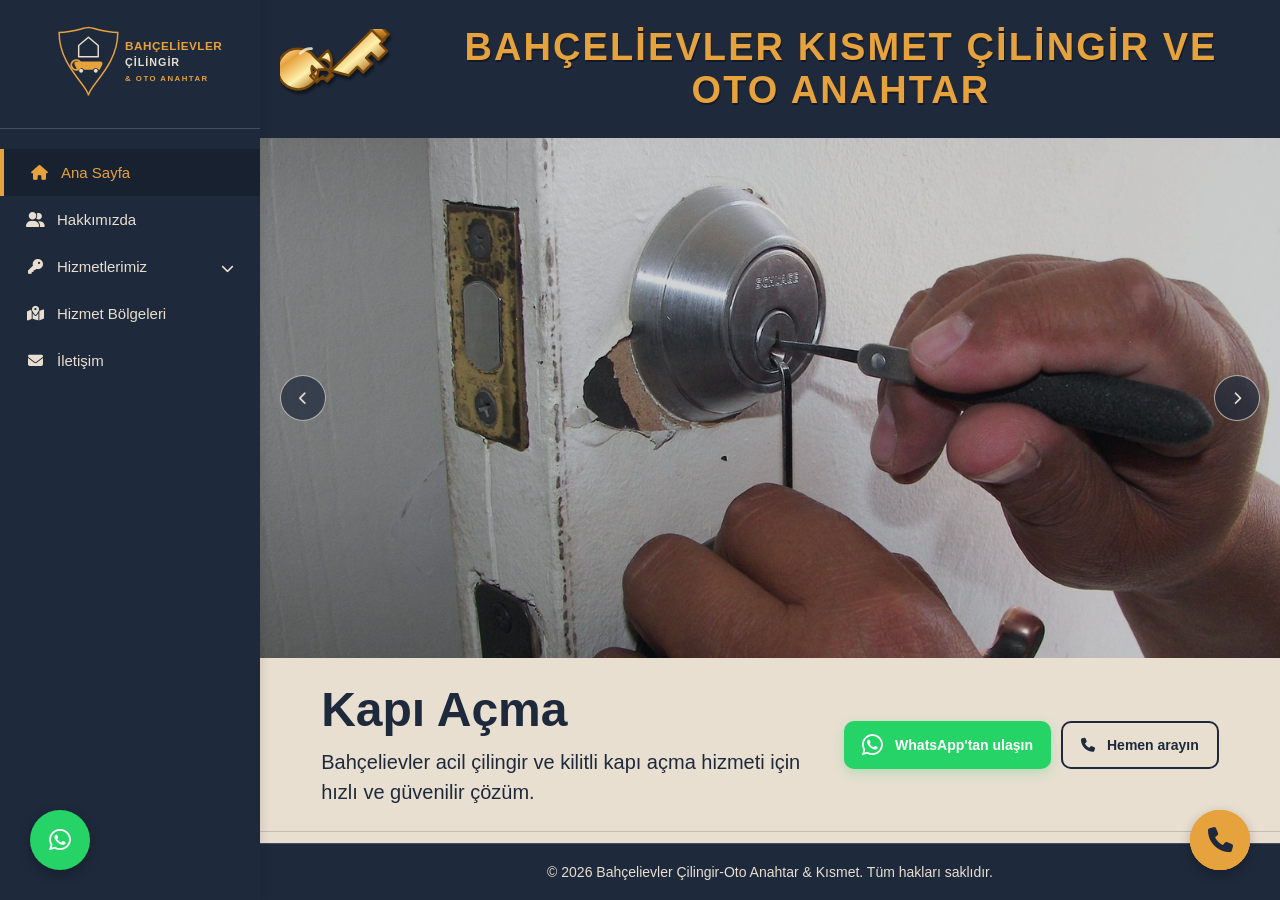
==== index.html @ 7a69a3c0 "Update locksmith website Co-authored-by: Copilot <223556219+Copilot@users.noreply.github.com>" ====
<!DOCTYPE html>
<html lang="tr">
<head>
    <meta charset="UTF-8">
    <meta name="viewport" content="width=device-width, initial-scale=1.0">
    <meta name="description" content="Bahçelievler Çilingir-Oto Anahtar & Kısmet. Acil anahtarcı hizmeti için WhatsApp üzerinden iletişime geçin.">
    <title>Bahçelievler Çilingir-Oto Anahtar &amp; Kısmet</title>
    <link rel="stylesheet" href="https://cdnjs.cloudflare.com/ajax/libs/font-awesome/6.4.0/css/all.min.css">
    <link rel="stylesheet" href="css/style.css">
</head>
<body>
    <header class="mobile-header">
        <button class="mobile-toggle-btn" id="menuToggle" aria-label="Menüyü aç" aria-expanded="false" aria-controls="siteMenu">
            <i class="fa-solid fa-bars" aria-hidden="true"></i>
            <span>Menü</span>
        </button>
        <a class="mobile-logo" href="index.html" aria-label="Bahçelievler Çilingir ana sayfa">
            <img src="img/logo.svg" alt="Bahçelievler Çilingir ve Oto Anahtar">
        </a>
    </header>

    <aside class="sidebar" id="siteMenu" aria-label="Ana menü">
        <div class="logo-container">
            <a href="index.html"><img src="img/logo.svg" alt="Bahçelievler Çilingir ve Oto Anahtar"></a>
        </div>
        <ul class="nav-menu">
            <li><a href="index.html" class="active" aria-label="Ana Sayfa"><i class="fa-solid fa-house" aria-hidden="true"></i><span>Ana Sayfa</span></a></li>
            <li><a href="hakkimizda.html" aria-label="Hakkımızda"><i class="fa-solid fa-user-group" aria-hidden="true"></i><span>Hakkımızda</span></a></li>
            <li class="nav-services"><a href="hizmetlerimiz.html" aria-label="Hizmetlerimiz"><i class="fa-solid fa-key" aria-hidden="true"></i><span>Hizmetlerimiz</span></a><button class="service-submenu-toggle" type="button" aria-expanded="false" aria-label="Hizmetlerimiz alt menüsünü aç"><i class="fa-solid fa-chevron-down" aria-hidden="true"></i></button>
                <ul class="service-submenu">
                    <li><a href="hizmet-detay.html?service=kapi-acma">Kapı açma</a></li>
                    <li><a href="hizmet-detay.html?service=kilit-degisim-onarim">Kilit değişim ve onarım</a></li>
                    <li><a href="hizmet-detay.html?service=anahtar-kopyalama">Anahtar kopyalama</a></li>
                    <li><a href="hizmet-detay.html?service=oto-anahtar">Oto anahtar</a></li>
                    <li><a href="hizmet-detay.html?service=kepenk-kumandasi">Kepenk kumandası</a></li>
                    <li><a href="hizmet-detay.html?service=garaj-kumandasi">Garaj kumandası</a></li>
                    <li><a href="hizmet-detay.html?service=celik-kasa">Çelik kasa</a></li>
                </ul>
            </li>
            <li><a href="hizmet-bolgeleri.html" aria-label="Hizmet Bölgeleri"><i class="fa-solid fa-map-location-dot" aria-hidden="true"></i><span>Hizmet Bölgeleri</span></a></li>
            <li><a href="iletisim.html" aria-label="İletişim"><i class="fa-solid fa-envelope" aria-hidden="true"></i><span>İletişim</span></a></li>
        </ul>
    </aside>

    <div class="main-content">
        <main class="content-body home-content">
            <section class="home-heading" aria-label="İşletme adı">
                <img class="home-heading-key" src="img/key-realistic.svg" alt="" aria-hidden="true">
                <h1>BAHÇELİEVLER KISMET ÇİLİNGİR VE OTO ANAHTAR</h1>
            </section>
            <section class="image-slider home-slider" aria-label="Hizmetlerimiz">
                <div class="image-slider-stage">
                    <a class="image-slide active" href="hizmet-detay.html?service=kapi-acma">
                        <img src="img/1.jpg" alt="Kapı açma hizmeti">
                    </a>
                    <a class="image-slide" href="hizmet-detay.html?service=kilit-degisim-onarim">
                        <img src="img/2.jpg" alt="Kilit değişim ve onarım hizmeti">
                    </a>
                    <a class="image-slide" href="hizmet-detay.html?service=anahtar-kopyalama">
                        <img src="img/3.jpg" alt="Anahtar kopyalama hizmeti">
                    </a>
                    <a class="image-slide" href="hizmet-detay.html?service=oto-anahtar">
                        <img src="img/4.jpg" alt="Oto anahtar hizmeti">
                    </a>
                    <a class="image-slide" href="hizmet-detay.html?service=kepenk-kumandasi">
                        <img src="img/5.jpg" alt="Kepenk kumandası hizmeti">
                    </a>
                    <a class="image-slide" href="hizmet-detay.html?service=garaj-kumandasi">
                        <img src="img/6.jpg" alt="Garaj kumandası hizmeti">
                    </a>
                    <a class="image-slide" href="hizmet-detay.html?service=celik-kasa">
                        <img src="img/7.webp" alt="Çelik kasa hizmeti">
                    </a>
                    <button class="slider-arrow slider-arrow-prev" type="button" aria-label="Önceki hizmet"><i class="fa-solid fa-chevron-left" aria-hidden="true"></i></button>
                    <button class="slider-arrow slider-arrow-next" type="button" aria-label="Sonraki hizmet"><i class="fa-solid fa-chevron-right" aria-hidden="true"></i></button>
                </div>
                <div class="image-slider-info">
                    <div class="image-slide-caption active">
                        <h1>Kapı Açma</h1>
                        <p>Bahçelievler acil çilingir ve kilitli kapı açma hizmeti için hızlı ve güvenilir çözüm.</p>
                    </div>
                    <div class="image-slide-caption">
                        <h1>Kilit Değişim ve Onarım</h1>
                        <p>Kapı güvenliğiniz için profesyonel kilit değişimi ve onarım hizmeti.</p>
                    </div>
                    <div class="image-slide-caption">
                        <h1>Anahtar Kopyalama</h1>
                        <p>Yedek anahtar çoğaltma ve hızlı anahtar yapımı için yanınızdayız.</p>
                    </div>
                    <div class="image-slide-caption">
                        <h1>Oto Anahtar</h1>
                        <p>Oto anahtar, immobilizer ve araç kumandası çözümlerinde uzman destek.</p>
                    </div>
                    <div class="image-slide-caption">
                        <h1>Kepenk Kumandası</h1>
                        <p>Kumanda kopyalama, programlama ve değişim hizmetleri.</p>
                    </div>
                    <div class="image-slide-caption">
                        <h1>Garaj Kumandası</h1>
                        <p>Garaj kapısı kumanda kopyalama ve eşleştirme çözümleri.</p>
                    </div>
                    <div class="image-slide-caption">
                        <h1>Çelik Kasa</h1>
                        <p>Çelik kasa açma, kilit değişimi ve güvenli kasa anahtarı hizmeti.</p>
                    </div>
                    <div class="home-slider-actions">
                        <a class="emergency-whatsapp" href="https://wa.me/905324356523?text=Acil%20anahtarc%C4%B1%20hizmeti%20i%C3%A7in%20yard%C4%B1m%20istiyorum." target="_blank" rel="noopener noreferrer">
                            <i class="fa-brands fa-whatsapp" aria-hidden="true"></i>
                            <span>WhatsApp'tan ulaşın</span>
                        </a>
                        <a class="emergency-call" href="tel:+905324356523">
                            <i class="fa-solid fa-phone" aria-hidden="true"></i>
                            <span>Hemen arayın</span>
                        </a>
                    </div>
                </div>
            </section>
        </main>
        <footer><p>&copy; 2026 Bahçelievler Çilingir-Oto Anahtar &amp; Kısmet. Tüm hakları saklıdır.</p></footer>
    </div>
    <a class="contact-fab" href="tel:+905324356523" aria-label="0532 435 65 23 numarasını ara">
        <i class="fa-solid fa-phone" aria-hidden="true"></i>
    </a>
    <a class="whatsapp-fab" href="https://wa.me/905324356523?text=Acil%20anahtarc%C4%B1%20hizmeti%20i%C3%A7in%20yard%C4%B1m%20istiyorum." target="_blank" rel="noopener noreferrer" aria-label="WhatsApp ile iletişime geç">
        <i class="fa-brands fa-whatsapp" aria-hidden="true"></i>
    </a>
    <script>
        const menuToggle = document.getElementById('menuToggle');
        const sidebar = document.getElementById('siteMenu');
        const mobileHeader = document.querySelector('.mobile-header');
        const servicesToggle = document.querySelector('.service-submenu-toggle');
        const servicesMenu = document.querySelector('.nav-services');

        servicesToggle.addEventListener('click', () => {
            const isOpen = servicesMenu.classList.toggle('open');
            servicesToggle.setAttribute('aria-expanded', String(isOpen));
            servicesToggle.setAttribute('aria-label', isOpen ? 'Hizmetlerimiz alt menüsünü kapat' : 'Hizmetlerimiz alt menüsünü aç');
        });

        menuToggle.addEventListener('click', () => {
            const isOpen = sidebar.classList.toggle('open');
            mobileHeader.classList.toggle('menu-open', isOpen);
            menuToggle.setAttribute('aria-expanded', String(isOpen));
            menuToggle.setAttribute('aria-label', isOpen ? 'Menüyü kapat' : 'Menüyü aç');
            menuToggle.querySelector('i').classList.toggle('fa-bars', !isOpen);
            menuToggle.querySelector('i').classList.toggle('fa-xmark', isOpen);
        });

        const imageSlides = document.querySelectorAll('.image-slide');
        const slideCaptions = document.querySelectorAll('.image-slide-caption');
        const sliderStage = document.querySelector('.image-slider-stage');
        const previousButton = document.querySelector('.slider-arrow-prev');
        const nextButton = document.querySelector('.slider-arrow-next');
        let currentSlide = 0;
        let suppressSlideClick = false;

        const showSlide = (nextSlide) => {
            imageSlides[currentSlide].classList.remove('active');
            slideCaptions[currentSlide].classList.remove('active');
            currentSlide = (nextSlide + imageSlides.length) % imageSlides.length;
            imageSlides[currentSlide].classList.add('active');
            slideCaptions[currentSlide].classList.add('active');
        };

        previousButton.addEventListener('click', () => showSlide(currentSlide - 1));
        nextButton.addEventListener('click', () => showSlide(currentSlide + 1));
        let touchStartX = 0;
        sliderStage.addEventListener('touchstart', (event) => {
            touchStartX = event.changedTouches[0].screenX;
        }, { passive: true });
        sliderStage.addEventListener('touchend', (event) => {
            const swipeDistance = event.changedTouches[0].screenX - touchStartX;
            if (Math.abs(swipeDistance) >= 50) {
                suppressSlideClick = true;
                showSlide(currentSlide + (swipeDistance < 0 ? 1 : -1));
                window.setTimeout(() => {
                    suppressSlideClick = false;
                }, 400);
            }
        }, { passive: true });
        imageSlides.forEach((slide) => {
            slide.addEventListener('click', (event) => {
                if (suppressSlideClick) {
                    event.preventDefault();
                }
            });
        });

        setInterval(() => showSlide(currentSlide + 1), 4000);
    </script>
</body>
</html>
---- css/style.css ----
:root {
    --color-menu: #1e293b;
    --color-taupe: #e8dfd1;
    --color-accent: #e6a23c;
}

/* --- GENEL AYARLAR --- */
* {
    box-sizing: border-box;
    margin: 0;
    padding: 0;
    font-family: 'Segoe UI', Tahoma, Geneva, Verdana, sans-serif;
}

body {
    display: flex;
    min-height: 100vh;
    background-color: var(--color-taupe);
    color: var(--color-menu);
}

/* --- MOBİL ÜST BAR & HAMBURGER MENÜ (Varsayılan olarak gizli) --- */
.mobile-header {
    display: none;
    position: fixed;
    top: 0;
    left: 0;
    width: 100%;
    height: 60px;
    background-color: var(--color-menu);
    color: var(--color-taupe);
    align-items: center;
    justify-content: space-between;
    padding: 0 20px;
    z-index: 1000;
    box-shadow: 0 2px 10px rgba(0,0,0,0.15);
}

.mobile-header .mobile-logo {
    font-size: 18px;
    font-weight: bold;
    color: var(--color-accent);
}

.mobile-toggle-btn {
    display: inline-flex;
    align-items: center;
    gap: 7px;
    background: none;
    border: none;
    color: var(--color-taupe);
    font-size: 24px;
    cursor: pointer;
    padding: 5px;
}

.mobile-toggle-btn span {
    font-size: 15px;
    font-weight: 700;
}

/* --- SOL MENÜ (SIDEBAR) --- */
.sidebar {
    width: 260px;
    background-color: var(--color-menu);
    color: var(--color-taupe);
    position: fixed;
    top: 0;
    left: 0;
    height: 100vh;
    display: flex;
    flex-direction: column;
    box-shadow: 2px 0 10px rgba(0,0,0,0.1);
    z-index: 900;
    transition: transform 0.3s ease, width 0.3s ease;
}

.logo-container {
    padding: 25px 20px;
    text-align: center;
    border-bottom: 1px solid rgba(232, 223, 209, 0.2);
}

.nav-menu {
    list-style: none;
    margin-top: 20px;
    flex-grow: 1;
}

.nav-menu li a {
    display: flex;
    align-items: center;
    padding: 15px 25px;
    color: var(--color-taupe);
    text-decoration: none;
    font-size: 15px;
    transition: all 0.3s ease;
}

.nav-menu li a i {
    margin-right: 12px;
    width: 20px;
    text-align: center;
}

.nav-menu li a:hover, 
.nav-menu li a.active {
    background-color: rgba(0, 0, 0, 0.2);
    color: var(--color-accent);
    border-left: 4px solid var(--color-accent);
}

.service-submenu {
    display: none;
    list-style: none;
    background-color: rgba(0, 0, 0, 0.14);
}

.nav-services.open .service-submenu {
    display: block;
}

.nav-services {
    position: relative;
}

.service-submenu-toggle {
    position: absolute;
    top: 0;
    right: 12px;
    width: 42px;
    height: 50px;
    border: 0;
    background: transparent;
    color: var(--color-taupe);
    cursor: pointer;
    font-size: 13px;
}

.service-submenu-toggle:hover,
.nav-services.open .service-submenu-toggle {
    color: var(--color-accent);
}

.service-submenu-toggle i {
    transition: transform 0.2s ease;
}

.nav-services.open .service-submenu-toggle i {
    transform: rotate(180deg);
}

.service-submenu a {
    padding: 9px 18px 9px 57px !important;
    font-size: 13px !important;
    border-left: 0 !important;
}

.service-submenu a:hover,
.service-submenu a.active {
    color: var(--color-accent);
    background-color: rgba(0, 0, 0, 0.16);
}

/* --- ANA İÇERİK ALANI --- */
.main-content {
    margin-left: 260px;
    flex-grow: 1;
    display: flex;
    flex-direction: column;
    min-height: 100vh;
    width: calc(100% - 260px);
    transition: margin-left 0.3s ease, width 0.3s ease;
}

.content-body {
    padding: 30px;
    flex-grow: 1;
}

/* --- SAYFA BAŞLIK / SLİDER ALANI --- */
.page-banner {
    width: 100%;
    min-height: 250px;
    background: var(--color-menu);
    border-radius: 12px;
    color: var(--color-taupe);
    display: flex;
    flex-direction: column;
    justify-content: center;
    align-items: center;
    text-align: center;
    padding: 30px 20px;
    box-shadow: 0 4px 15px rgba(0,0,0,0.08);
    margin-bottom: 30px;
}

.page-banner h1 {
    font-size: clamp(22px, 5vw, 34px);
    margin-bottom: 10px;
    color: var(--color-accent);
}

.page-banner p {
    font-size: clamp(14px, 3vw, 16px);
    max-width: 600px;
    opacity: 0.9;
}

.home-banner-logo {
    display: block;
    width: min(52%, 260px);
    max-height: 100px;
    object-fit: contain;
}

.home-content {
    padding: 0;
}

.home-heading {
    display: flex;
    align-items: center;
    justify-content: center;
    gap: 14px;
    padding: 18px 20px;
    background: var(--color-menu);
    color: var(--color-accent);
    text-align: center;
}

.home-heading h1 {
    font-size: clamp(21px, 3.2vw, 38px);
    letter-spacing: 0.055em;
    text-shadow: 1px 2px 0 rgba(0, 0, 0, 0.35);
}

.home-heading-key {
    display: inline-block;
    width: clamp(92px, 10vw, 150px);
    height: clamp(68px, 8vw, 105px);
    object-fit: contain;
    animation: key-float 1.8s ease-in-out infinite;
}

@keyframes key-float {
    0%, 100% {
        transform: rotate(-18deg) translateY(0);
    }
    50% {
        transform: rotate(18deg) translateY(-5px);
    }
}

.image-slider {
    position: relative;
    flex: 0 0 auto;
    width: 100%;
    height: clamp(300px, 42vw, 500px);
    overflow: hidden;
    border: 3px solid var(--color-accent);
    border-radius: 12px;
    box-shadow: 0 4px 12px rgba(30, 41, 59, 0.16);
}

.home-slider {
    width: 100%;
    height: auto;
    overflow: visible;
    border: 0;
    border-radius: 0;
    box-shadow: none;
}

.image-slider-stage {
    position: relative;
    width: 100%;
    height: clamp(300px, 42vw, 520px);
    overflow: hidden;
    background: var(--color-menu);
    touch-action: pan-y;
}

.image-slide {
    position: absolute;
    inset: 0;
    opacity: 0;
    transition: opacity 0.8s ease;
    z-index: 1;
}

.image-slide.active {
    opacity: 1;
    z-index: 2;
}

.image-slide::after {
    position: absolute;
    inset: 0;
    background: rgba(30, 41, 59, 0.2);
    content: "";
}

.image-slide img {
    display: block;
    width: 100%;
    height: 100%;
    object-fit: cover;
}

.image-slide-caption {
    display: none;
    width: min(680px, 100%);
    color: var(--color-menu);
}

.image-slide-caption.active {
    display: block;
}

.image-slide-caption h1 {
    margin-bottom: 10px;
    color: var(--color-menu);
    font-size: clamp(26px, 4vw, 48px);
}

.image-slide-caption p {
    color: var(--color-menu);
    font-size: clamp(15px, 2vw, 20px);
    line-height: 1.5;
}

.image-slider-info {
    display: flex;
    align-items: center;
    justify-content: space-between;
    gap: 30px;
    padding: 24px 6%;
    background: var(--color-taupe);
    border-bottom: 1px solid rgba(30, 41, 59, 0.18);
}

.home-slider-actions {
    display: flex;
    flex-wrap: wrap;
    gap: 10px;
    justify-content: flex-end;
    flex: 0 0 auto;
}

.home-slider-actions .emergency-whatsapp,
.home-slider-actions .emergency-call {
    min-width: 0;
    padding: 12px 18px;
    font-size: 14px;
}

.slider-arrow {
    position: absolute;
    top: 50%;
    z-index: 4;
    display: grid;
    width: 46px;
    height: 46px;
    place-items: center;
    border: 1px solid rgba(232, 223, 209, 0.7);
    border-radius: 50%;
    background: rgba(30, 41, 59, 0.72);
    color: var(--color-taupe);
    cursor: pointer;
    transform: translateY(-50%);
    transition: background-color 0.2s ease, color 0.2s ease;
}

.slider-arrow:hover,
.slider-arrow:focus-visible {
    background: var(--color-accent);
    color: var(--color-menu);
}

.slider-arrow-prev {
    left: 20px;
}

.slider-arrow-next {
    right: 20px;
}

.image-slider-content {
    position: relative;
    z-index: 3;
    display: flex;
    height: 100%;
    align-items: center;
    justify-content: center;
    padding: 20px;
    pointer-events: none;
}

.image-slider-content span {
    margin-bottom: 0;
    color: var(--color-taupe);
    font-size: 13px;
    font-weight: 600;
    text-align: center;
}

/* --- ORTAK İÇERİK KARTLARI --- */
.content-box {
    background-color: var(--color-taupe);
    padding: 30px;
    border-radius: 10px;
    box-shadow: 0 2px 8px rgba(0,0,0,0.05);
    border: 1px solid rgba(30, 41, 59, 0.24);
}

.content-box h2 {
    color: var(--color-menu);
    margin-bottom: 15px;
    font-size: clamp(18px, 4vw, 24px);
}

.area-subtitle {
    margin-top: 30px;
    padding-top: 24px;
    border-top: 1px solid rgba(30, 41, 59, 0.24);
}

.content-box p {
    color: var(--color-menu);
    line-height: 1.6;
    font-size: 15px;
}

.service-card {
    background-color: var(--color-taupe);
    border: 1px solid rgba(30, 41, 59, 0.24);
    border-radius: 10px;
    padding: 22px;
}

.service-card-link {
    display: block;
    color: inherit;
    text-decoration: none;
    transition: transform 0.2s ease, box-shadow 0.2s ease;
}

.service-card-link:hover,
.service-card-link:focus-visible {
    transform: translateY(-3px);
    box-shadow: 0 5px 14px rgba(30, 41, 59, 0.14);
}

.service-card-image {
    width: calc(100% + 44px);
    height: 150px;
    margin: -22px -22px 18px;
    overflow: hidden;
    background: rgba(30, 41, 59, 0.08);
}

.service-card-image img {
    display: block;
    width: 100%;
    height: 100%;
    object-fit: cover;
}

.service-detail-image {
    width: 100%;
    height: 240px;
    margin-bottom: 24px;
    overflow: hidden;
    border-radius: 10px;
    background: rgba(30, 41, 59, 0.08);
}

.service-detail-image img {
    display: block;
    width: 100%;
    height: 100%;
    object-fit: cover;
}

.service-card > i {
    color: var(--color-accent);
    font-size: 24px;
    margin-bottom: 14px;
}

.service-card h3 {
    color: var(--color-menu);
    font-size: 17px;
    margin-bottom: 8px;
}

.service-card p,
.content-box p.service-note {
    font-size: 14px;
}

.service-note {
    margin-top: 20px;
    padding-top: 16px;
    border-top: 1px solid rgba(30, 41, 59, 0.24);
}

.contact-link {
    display: inline-flex;
    align-items: center;
    gap: 10px;
    margin-top: 20px;
    padding: 12px 16px;
    border-radius: 8px;
    background-color: var(--color-accent);
    color: var(--color-menu);
    font-weight: 600;
    text-decoration: none;
    transition: background-color 0.2s ease;
}

.contact-link:hover {
    filter: brightness(0.94);
}

.emergency-whatsapp {
    display: inline-flex;
    align-items: center;
    justify-content: center;
    gap: 12px;
    min-width: 260px;
    padding: 16px 24px;
    border-radius: 10px;
    background-color: #25d366;
    color: #fff;
    font-size: 17px;
    font-weight: 700;
    text-decoration: none;
    box-shadow: 0 4px 12px rgba(37, 211, 102, 0.25);
    transition: transform 0.2s ease, filter 0.2s ease;
}

.emergency-actions {
    display: flex;
    width: min(100%, 360px);
    flex-direction: column;
    align-items: stretch;
    gap: 10px;
}

.emergency-call {
    display: inline-flex;
    align-items: center;
    justify-content: center;
    gap: 12px;
    min-width: 260px;
    padding: 14px 24px;
    border: 2px solid var(--color-menu);
    border-radius: 10px;
    background-color: var(--color-taupe);
    color: var(--color-menu);
    font-size: 17px;
    font-weight: 700;
    text-decoration: none;
    transition: transform 0.2s ease, filter 0.2s ease;
}

.emergency-call:hover,
.emergency-call:focus-visible {
    transform: translateY(-2px);
    filter: brightness(0.94);
}

.emergency-panel {
    display: flex;
    flex-direction: column;
    align-items: center;
    justify-content: center;
    gap: 24px;
}

.business-photo-link {
    display: block;
    flex: 0 0 220px;
    width: 220px;
    height: 220px;
    overflow: hidden;
    border: 3px solid var(--color-accent);
    border-radius: 12px;
    box-shadow: 0 4px 12px rgba(30, 41, 59, 0.16);
}

.business-photo-link img {
    display: block;
    width: 100%;
    height: 100%;
    object-fit: cover;
    transition: transform 0.25s ease;
}

.business-photo-link:hover img,
.business-photo-link:focus-visible img {
    transform: scale(1.05);
}

.emergency-whatsapp i {
    font-size: 24px;
}

.emergency-whatsapp:hover,
.emergency-whatsapp:focus-visible {
    transform: translateY(-2px);
    filter: brightness(0.94);
}

.business-details-heading {
    margin-top: 28px;
}

.business-details {
    display: grid;
    grid-template-columns: repeat(2, minmax(0, 1fr));
    gap: 14px 22px;
    margin-top: 18px;
}

.business-details p {
    display: flex;
    align-items: flex-start;
    gap: 10px;
    color: var(--color-menu);
}

.business-details i {
    flex: 0 0 18px;
    margin-top: 3px;
    color: var(--color-accent);
    text-align: center;
}

.business-details a {
    color: var(--color-menu);
    font-weight: 600;
    text-decoration: none;
}

.business-details a:hover {
    text-decoration: underline;
}

.district-grid {
    display: grid;
    grid-template-columns: repeat(4, minmax(0, 1fr));
    gap: 12px;
    margin-top: 22px;
}

.district-grid details {
    border: 1px solid rgba(30, 41, 59, 0.18);
    border-radius: 8px;
    background-color: #f2eadf;
    color: var(--color-menu);
    overflow: hidden;
}

.district-grid summary {
    display: flex;
    min-height: 48px;
    align-items: center;
    justify-content: space-between;
    padding: 12px 14px;
    cursor: pointer;
    font-size: 14px;
    font-weight: 600;
    list-style: none;
}

.district-grid summary::-webkit-details-marker {
    display: none;
}

.district-grid summary::after {
    color: var(--color-accent);
    content: "+";
    font-size: 20px;
    font-weight: 400;
}

.district-grid details[open] summary {
    border-color: var(--color-accent);
    color: var(--color-accent);
}

.district-grid details[open] summary::after {
    content: "−";
}

.district-grid details p {
    margin: 0;
    padding: 0 14px 14px;
    font-size: 13px;
}

.district-grid .district-call {
    position: relative;
    z-index: 1;
    display: inline-block;
    margin: 0 14px 14px;
    padding: 8px 12px;
    border-radius: 6px;
    background-color: var(--color-accent);
    color: var(--color-menu);
    cursor: pointer;
    font-weight: 700;
    pointer-events: auto;
    text-decoration: none;
}

.district-grid .district-call:hover,
.district-grid .district-call:focus-visible {
    filter: brightness(0.94);
}

.maps-photo-link {
    margin-top: 28px;
    padding-top: 22px;
    border-top: 1px solid rgba(30, 41, 59, 0.24);
}

.maps-photo-link h2 {
    margin-bottom: 10px;
}

.contact-map {
    overflow: hidden;
    margin-top: 24px;
    border: 1px solid rgba(30, 41, 59, 0.24);
    border-radius: 10px;
    box-shadow: 0 2px 8px rgba(0,0,0,0.08);
}

.contact-map iframe {
    display: block;
    width: 100%;
    min-height: 360px;
    border: 0;
}

.contact-fab {
    position: fixed;
    right: 30px;
    bottom: 30px;
    z-index: 1000;
    display: flex;
    width: 60px;
    height: 60px;
    align-items: center;
    justify-content: center;
    border-radius: 50%;
    background-color: var(--color-accent);
    color: var(--color-menu);
    font-size: 25px;
    box-shadow: 0 4px 12px rgba(0, 0, 0, 0.25);
    text-decoration: none;
    transition: transform 0.2s ease, background-color 0.2s ease;
}

.contact-fab:hover {
    transform: scale(1.08);
    filter: brightness(0.94);
}

.contact-fab i {
    position: relative;
    z-index: 1;
    animation: phone-ring 1.2s ease-in-out infinite;
}

.contact-fab::before,
.contact-fab::after {
    position: absolute;
    inset: 0;
    border: 2px solid var(--color-accent);
    border-radius: 50%;
    content: "";
    pointer-events: none;
    animation: call-wave 2.4s ease-out infinite;
}

.contact-fab::after {
    animation-delay: 1.2s;
}

@keyframes phone-ring {
    0%,
    35%,
    100% {
        transform: rotate(0deg);
    }

    10%,
    25% {
        transform: rotate(-14deg);
    }

    17% {
        transform: rotate(14deg);
    }
}

@keyframes call-wave {
    0% {
        opacity: 0.75;
        transform: scale(1);
    }

    100% {
        opacity: 0;
        transform: scale(1.8);
    }
}

.whatsapp-fab {
    position: fixed;
    left: 30px;
    bottom: 30px;
    z-index: 1000;
    display: flex;
    width: 60px;
    height: 60px;
    align-items: center;
    justify-content: center;
    border-radius: 50%;
    background-color: #25d366;
    color: #fff;
    font-size: 25px;
    box-shadow: 0 4px 12px rgba(0, 0, 0, 0.25);
    text-decoration: none;
    transition: transform 0.2s ease, filter 0.2s ease;
}

.whatsapp-fab:hover,
.whatsapp-fab:focus-visible {
    transform: scale(1.08);
    filter: brightness(0.94);
}

/* GRİD SİSTEMİ (Çoklu kart görünümleri için) */
.responsive-grid {
    display: grid;
    grid-template-columns: repeat(auto-fit, minmax(280px, 1fr));
    gap: 20px;
    margin-top: 20px;
}

/* --- WHATSAPP BUTONU --- */
.whatsapp-btn {
    position: fixed;
    bottom: 30px;
    right: 30px;
    background-color: var(--color-accent);
    color: var(--color-menu);
    width: 60px;
    height: 60px;
    border-radius: 50%;
    display: flex;
    justify-content: center;
    align-items: center;
    font-size: 30px;
    box-shadow: 0 4px 12px rgba(0,0,0,0.25);
    text-decoration: none;
    z-index: 1000;
    transition: transform 0.3s ease;
}

.whatsapp-btn:hover {
    transform: scale(1.1);
}

/* --- FOOTER --- */
footer {
    background-color: var(--color-menu);
    color: var(--color-taupe);
    text-align: center;
    padding: 20px;
    font-size: 14px;
    border-top: 1px solid rgba(232, 223, 209, 0.2);
}


/* ==========================================================================
   RESPONSIVE (DUYARLI) KIRILMA NOKTALARI (BREAKPOINTS)
   ========================================================================== */

/* 1. TABLET EKRANLAR (1024px ve altı) */
@media screen and (max-width: 1024px) {
    .sidebar {
        width: 220px;
    }
    .main-content {
        margin-left: 220px;
        width: calc(100% - 220px);
    }
    .content-body {
        padding: 20px;
    }
}

/* 2. KÜÇÜK TABLET & MOBİL EKRANLAR (768px ve altı) */
@media screen and (max-width: 768px) {
    .mobile-header {
        display: flex;
        position: fixed;
        top: 0;
        left: 0;
        width: 64px;
        height: 80px;
        flex-direction: column;
        justify-content: flex-start;
        gap: 8px;
        padding: 10px 5px;
        transition: width 0.3s ease;
    }

    .sidebar {
        top: 80px;
        left: 0;
        height: calc(100vh - 80px);
        width: 64px;
        overflow-x: hidden;
        transition: width 0.3s ease;
    }

    .sidebar.open {
        width: 260px;
    }

    .logo-container {
        display: none;
    }

    .mobile-header.menu-open {
        width: 260px;
    }

    .mobile-header.menu-open .mobile-logo {
        display: none;
    }

    .mobile-header.menu-open .mobile-toggle-btn {
        width: 64px;
        flex: 0 0 64px;
    }

    .mobile-toggle-btn {
        display: flex;
        flex-direction: column;
        align-items: center;
        justify-content: center;
        gap: 1px;
        width: 100%;
        min-height: 42px;
        padding: 0;
    }

    .mobile-toggle-btn span {
        display: block;
        font-size: 13px;
        line-height: 1;
    }

    .mobile-logo {
        display: flex;
        justify-content: center;
        align-items: center;
        width: 100%;
        min-height: 42px;
    }

    .mobile-logo img {
        width: 54px;
        max-height: 34px;
        object-fit: contain;
        transition: width 0.3s ease, max-height 0.3s ease;
    }

    .mobile-header.menu-open .mobile-logo img {
        width: 165px;
        max-height: 58px;
    }

    .nav-menu {
        margin-top: 110px;
        width: 100%;
    }

    .sidebar.open .logo-container {
        position: absolute;
        top: 10px;
        left: 0;
        display: block;
        width: 100%;
        padding: 12px 10px;
        border-bottom: 1px solid rgba(232, 223, 209, 0.2);
    }

    .sidebar.open .logo-container img {
        width: 100%;
        max-width: 240px;
        max-height: 72px;
    }

    .sidebar.open .nav-menu {
        margin-top: 110px;
    }

    .nav-menu li a {
        justify-content: flex-start;
        min-height: 52px;
        padding: 15px 22px;
        white-space: nowrap;
    }

    .nav-menu li a i {
        flex: 0 0 20px;
        margin-right: 0;
    }

    .nav-menu li a span {
        display: none;
    }

    .sidebar.open .nav-menu li a span {
        display: inline;
        margin-left: 12px;
    }

    .service-submenu a {
        padding-left: 54px !important;
    }

    .sidebar:not(.open) .service-submenu {
        display: none;
    }

    .sidebar:not(.open) .service-submenu-toggle {
        display: none;
    }

    .main-content {
        margin-left: 64px;
        margin-top: 0;
        width: calc(100% - 64px);
    }

    .contact-fab {
        width: 50px;
        height: 50px;
        right: 16px;
        bottom: 16px;
        font-size: 22px;
    }

    .whatsapp-fab {
        width: 50px;
        height: 50px;
        left: 80px;
        bottom: 16px;
        font-size: 22px;
    }

    .sidebar.open ~ .whatsapp-fab {
        left: 276px;
    }

    .content-body {
        padding: 0 15px 15px;
    }

    .home-content {
        padding: 0;
    }

    .home-heading {
        gap: 9px;
        padding: 14px 12px;
    }

    .home-heading h1 {
        font-size: clamp(14px, 4.2vw, 22px);
        letter-spacing: 0.035em;
    }

    .home-heading-key {
        width: 88px;
        height: 66px;
    }

    .home-slider {
        height: auto;
    }

    .image-slider-stage {
        height: clamp(280px, 62vw, 460px);
    }

    .image-slide-caption {
        width: 100%;
    }

    .image-slider-info {
        align-items: flex-start;
        flex-direction: column;
        gap: 18px;
        padding: 20px 5%;
    }

    .home-slider-actions {
        width: 100%;
        justify-content: flex-start;
    }

    .page-banner {
        margin-bottom: 12px;
    }

    .home-banner {
        min-height: 110px;
        padding: 18px 15px;
    }

    .home-banner-logo {
        width: min(82%, 280px);
        max-height: 105px;
    }

    .nav-menu li a:hover,
    .nav-menu li a.active {
        border-left-width: 3px;
    }

    .responsive-grid {
        grid-template-columns: 1fr;
        gap: 14px;
    }

    .business-details {
        grid-template-columns: 1fr;
        gap: 12px;
    }

    .district-grid {
        grid-template-columns: repeat(2, minmax(0, 1fr));
    }
}

/* 3. KÜÇÜK MOBİL EKRANLAR (480px ve altı) */
@media screen and (max-width: 480px) {
    .page-banner {
        min-height: 180px;
        padding: 20px 15px;
    }

    .content-box {
        padding: 14px 15px 20px;
    }

    .home-banner {
        min-height: 90px;
        padding: 14px 12px;
    }

    .home-banner-logo {
        width: 90%;
        max-height: 80px;
    }

    .emergency-panel {
        flex-direction: column;
    }

    .district-grid {
        grid-template-columns: 1fr;
    }
}
/* --- LOGO GÖRSEL AYARLARI --- */
.logo-container a {
    display: flex;
    justify-content: center;
    align-items: center;
    width: 100%;
}

.logo-container img {
    width: 100%;
    max-width: 220px;
    max-height: 80px;
    object-fit: contain;
    transition: transform 0.2s ease;
}

.logo-container img:hover {
    transform: scale(1.03);
}
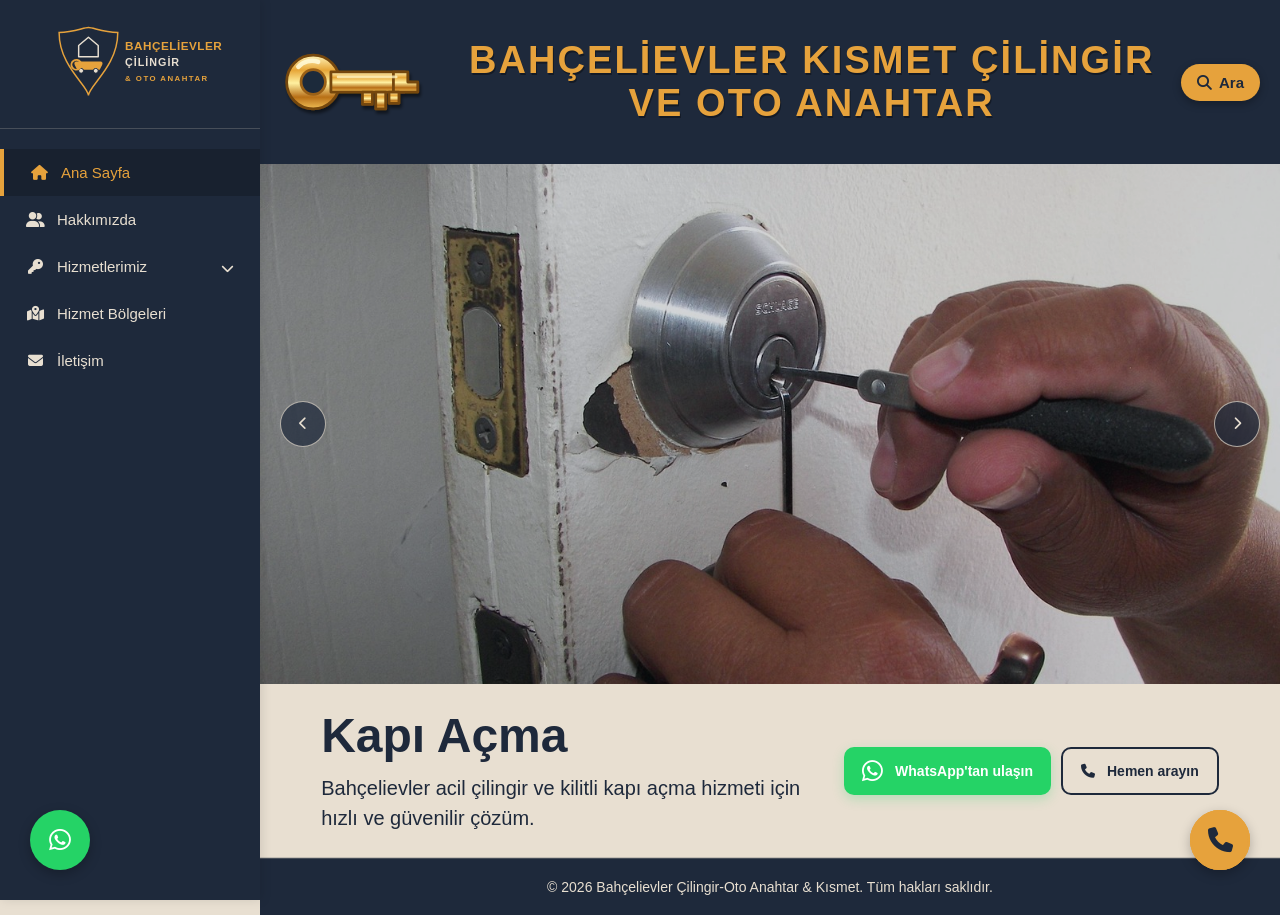
==== commit 0997a935: "Add site search Co-authored-by: Copilot <223556219+Copilot@users.noreply.github.com>" ====
--- a/index.html
+++ b/index.html
@@ -46,7 +46,18 @@
         <main class="content-body home-content">
             <section class="home-heading" aria-label="İşletme adı">
                 <img class="home-heading-key" src="img/key-realistic.svg" alt="" aria-hidden="true">
-                <h1>BAHÇELİEVLER KISMET ÇİLİNGİR VE OTO ANAHTAR</h1>
+                <div class="home-heading-content">
+                    <h1>BAHÇELİEVLER KISMET ÇİLİNGİR VE OTO ANAHTAR</h1>
+                    <button class="home-heading-call" type="button" id="siteSearchToggle" aria-expanded="false" aria-controls="siteSearch">
+                        <i class="fa-solid fa-magnifying-glass" aria-hidden="true"></i>
+                        <span>Ara</span>
+                    </button>
+                    <form class="site-search-form" id="siteSearch" action="arama.html" method="get" hidden>
+                        <label class="sr-only" for="siteSearchInput">Sitede ara</label>
+                        <input id="siteSearchInput" name="q" type="search" placeholder="Hizmet veya mahalle ara" autocomplete="off">
+                        <button type="submit" aria-label="Arama yap"><i class="fa-solid fa-arrow-right" aria-hidden="true"></i></button>
+                    </form>
+                </div>
             </section>
             <section class="image-slider home-slider" aria-label="Hizmetlerimiz">
                 <div class="image-slider-stage">
@@ -128,6 +139,8 @@
         const menuToggle = document.getElementById('menuToggle');
         const sidebar = document.getElementById('siteMenu');
         const mobileHeader = document.querySelector('.mobile-header');
+        const siteSearchToggle = document.getElementById('siteSearchToggle');
+        const siteSearch = document.getElementById('siteSearch');
         const servicesToggle = document.querySelector('.service-submenu-toggle');
         const servicesMenu = document.querySelector('.nav-services');
 
@@ -144,6 +157,15 @@
             menuToggle.setAttribute('aria-label', isOpen ? 'Menüyü kapat' : 'Menüyü aç');
             menuToggle.querySelector('i').classList.toggle('fa-bars', !isOpen);
             menuToggle.querySelector('i').classList.toggle('fa-xmark', isOpen);
+        });
+
+        siteSearchToggle.addEventListener('click', () => {
+            const isOpen = siteSearchToggle.getAttribute('aria-expanded') === 'true';
+            siteSearchToggle.setAttribute('aria-expanded', String(!isOpen));
+            siteSearch.hidden = isOpen;
+            if (!isOpen) {
+                siteSearch.querySelector('input').focus();
+            }
         });
 
         const imageSlides = document.querySelectorAll('.image-slide');
--- a/css/style.css
+++ b/css/style.css
@@ -229,16 +229,141 @@
     text-align: center;
 }
 
+.home-heading-content {
+    display: flex;
+    align-items: center;
+    gap: 18px;
+}
+
 .home-heading h1 {
     font-size: clamp(21px, 3.2vw, 38px);
     letter-spacing: 0.055em;
     text-shadow: 1px 2px 0 rgba(0, 0, 0, 0.35);
 }
 
+.home-heading-call {
+    display: inline-flex;
+    align-items: center;
+    gap: 7px;
+    flex: 0 0 auto;
+    padding: 10px 16px;
+    border-radius: 999px;
+    background: var(--color-accent);
+    color: var(--color-menu);
+    font-size: 15px;
+    font-weight: 700;
+    border: 0;
+    cursor: pointer;
+    text-decoration: none;
+    box-shadow: 0 3px 8px rgba(0, 0, 0, 0.3);
+    transition: transform 0.2s ease, filter 0.2s ease;
+}
+
+.site-search-form {
+    display: inline-flex;
+    align-items: center;
+    gap: 5px;
+}
+
+.site-search-form[hidden] {
+    display: none;
+}
+
+.site-search-form input {
+    width: min(230px, 30vw);
+    padding: 10px 12px;
+    border: 0;
+    border-radius: 999px;
+    color: var(--color-menu);
+    outline: none;
+}
+
+.site-search-form button {
+    display: grid;
+    width: 36px;
+    height: 36px;
+    place-items: center;
+    border: 0;
+    border-radius: 50%;
+    background: var(--color-accent);
+    color: var(--color-menu);
+    cursor: pointer;
+}
+
+.sr-only {
+    position: absolute;
+    width: 1px;
+    height: 1px;
+    overflow: hidden;
+    clip: rect(0, 0, 0, 0);
+    white-space: nowrap;
+}
+
+.search-page {
+    width: min(900px, 100%);
+    margin: 0 auto;
+    padding: 30px 20px;
+}
+
+.search-page-back {
+    display: inline-block;
+    margin-bottom: 20px;
+    color: var(--color-menu);
+    text-decoration: none;
+}
+
+.site-search-page-form label {
+    display: block;
+    margin-bottom: 8px;
+    font-weight: 600;
+}
+
+.site-search-page-form > div {
+    display: flex;
+    gap: 8px;
+}
+
+.site-search-page-form input {
+    flex: 1;
+    padding: 12px;
+    border: 1px solid rgba(30, 41, 59, 0.35);
+    border-radius: 6px;
+}
+
+.site-search-page-form button {
+    padding: 0 20px;
+    border: 0;
+    border-radius: 6px;
+    background: var(--color-accent);
+    color: var(--color-menu);
+    font-weight: 700;
+    cursor: pointer;
+}
+
+.search-results article {
+    padding: 16px 0;
+    border-top: 1px solid rgba(30, 41, 59, 0.2);
+}
+
+.search-results h2 {
+    margin-bottom: 6px;
+    font-size: 19px;
+}
+
+.search-results h2 a {
+    color: var(--color-menu);
+}
+
+.home-heading-call:hover,
+.home-heading-call:focus-visible {
+    transform: translateY(-2px);
+    filter: brightness(1.08);
+}
+
 .home-heading-key {
     display: inline-block;
-    width: clamp(92px, 10vw, 150px);
-    height: clamp(68px, 8vw, 105px);
+    width: clamp(120px, 13vw, 190px);
+    height: clamp(88px, 10vw, 132px);
     object-fit: contain;
     animation: key-float 1.8s ease-in-out infinite;
 }
@@ -1087,14 +1212,24 @@
         padding: 14px 12px;
     }
 
+    .home-heading-content {
+        flex-direction: column;
+        gap: 8px;
+    }
+
     .home-heading h1 {
         font-size: clamp(14px, 4.2vw, 22px);
         letter-spacing: 0.035em;
     }
 
+    .home-heading-call {
+        padding: 8px 14px;
+        font-size: 14px;
+    }
+
     .home-heading-key {
-        width: 88px;
-        height: 66px;
+        width: 104px;
+        height: 78px;
     }
 
     .home-slider {
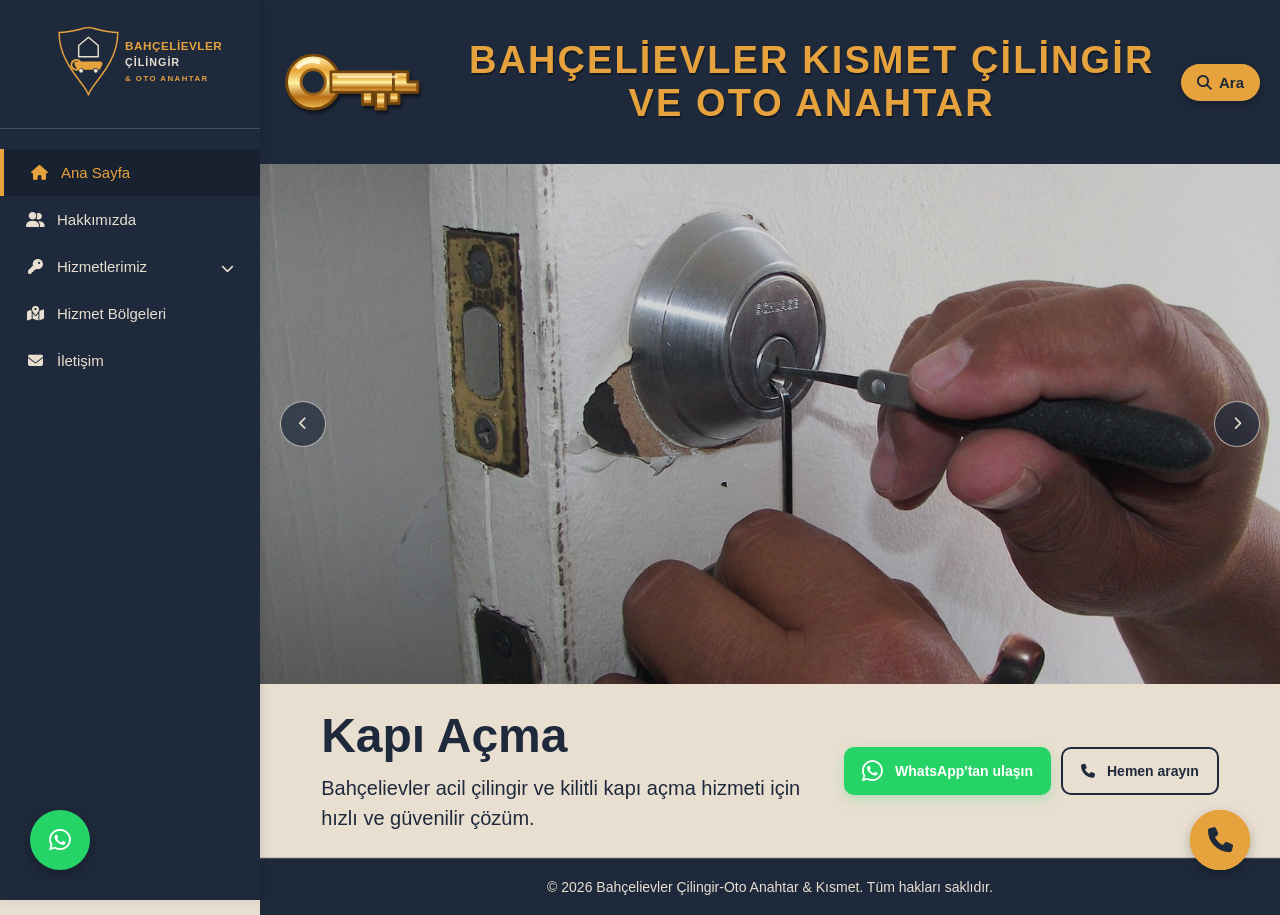
==== commit eb3dbd64: "Refresh stylesheet cache for site search Co-authored-by: Copilot <223556219+Copilot@users.noreply.gi" ====
--- a/index.html
+++ b/index.html
@@ -1,4 +1,4 @@
-<!DOCTYPE html>
+﻿<!DOCTYPE html>
 <html lang="tr">
 <head>
     <meta charset="UTF-8">
@@ -6,7 +6,7 @@
     <meta name="description" content="Bahçelievler Çilingir-Oto Anahtar & Kısmet. Acil anahtarcı hizmeti için WhatsApp üzerinden iletişime geçin.">
     <title>Bahçelievler Çilingir-Oto Anahtar &amp; Kısmet</title>
     <link rel="stylesheet" href="https://cdnjs.cloudflare.com/ajax/libs/font-awesome/6.4.0/css/all.min.css">
-    <link rel="stylesheet" href="css/style.css">
+    <link rel="stylesheet" href="css/style.css?v=20261104">
 </head>
 <body>
     <header class="mobile-header">
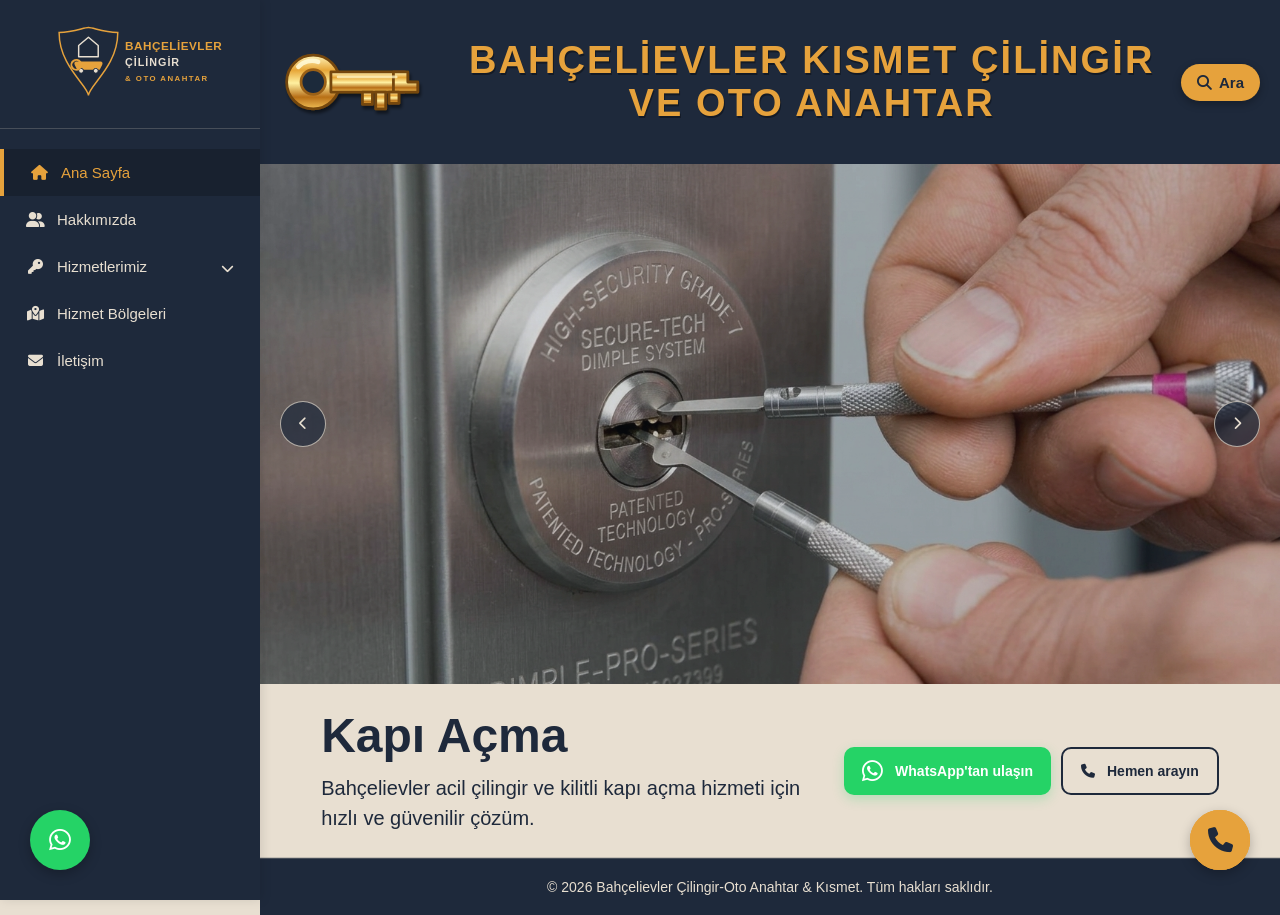
==== commit d14a11bc: "slider görsellerini güncelle" ====
--- a/index.html
+++ b/index.html
@@ -62,13 +62,13 @@
             <section class="image-slider home-slider" aria-label="Hizmetlerimiz">
                 <div class="image-slider-stage">
                     <a class="image-slide active" href="hizmet-detay.html?service=kapi-acma">
-                        <img src="img/1.jpg" alt="Kapı açma hizmeti">
+                        <img src="img/1-new.jpg" alt="Kapı açma hizmeti">
                     </a>
                     <a class="image-slide" href="hizmet-detay.html?service=kilit-degisim-onarim">
-                        <img src="img/2.jpg" alt="Kilit değişim ve onarım hizmeti">
+                        <img src="img/2-new.jpg" alt="Kilit değişim ve onarım hizmeti">
                     </a>
                     <a class="image-slide" href="hizmet-detay.html?service=anahtar-kopyalama">
-                        <img src="img/3.jpg" alt="Anahtar kopyalama hizmeti">
+                        <img src="img/3.webp" alt="Anahtar kesim ve kopyalama hizmeti">
                     </a>
                     <a class="image-slide" href="hizmet-detay.html?service=oto-anahtar">
                         <img src="img/4.jpg" alt="Oto anahtar hizmeti">
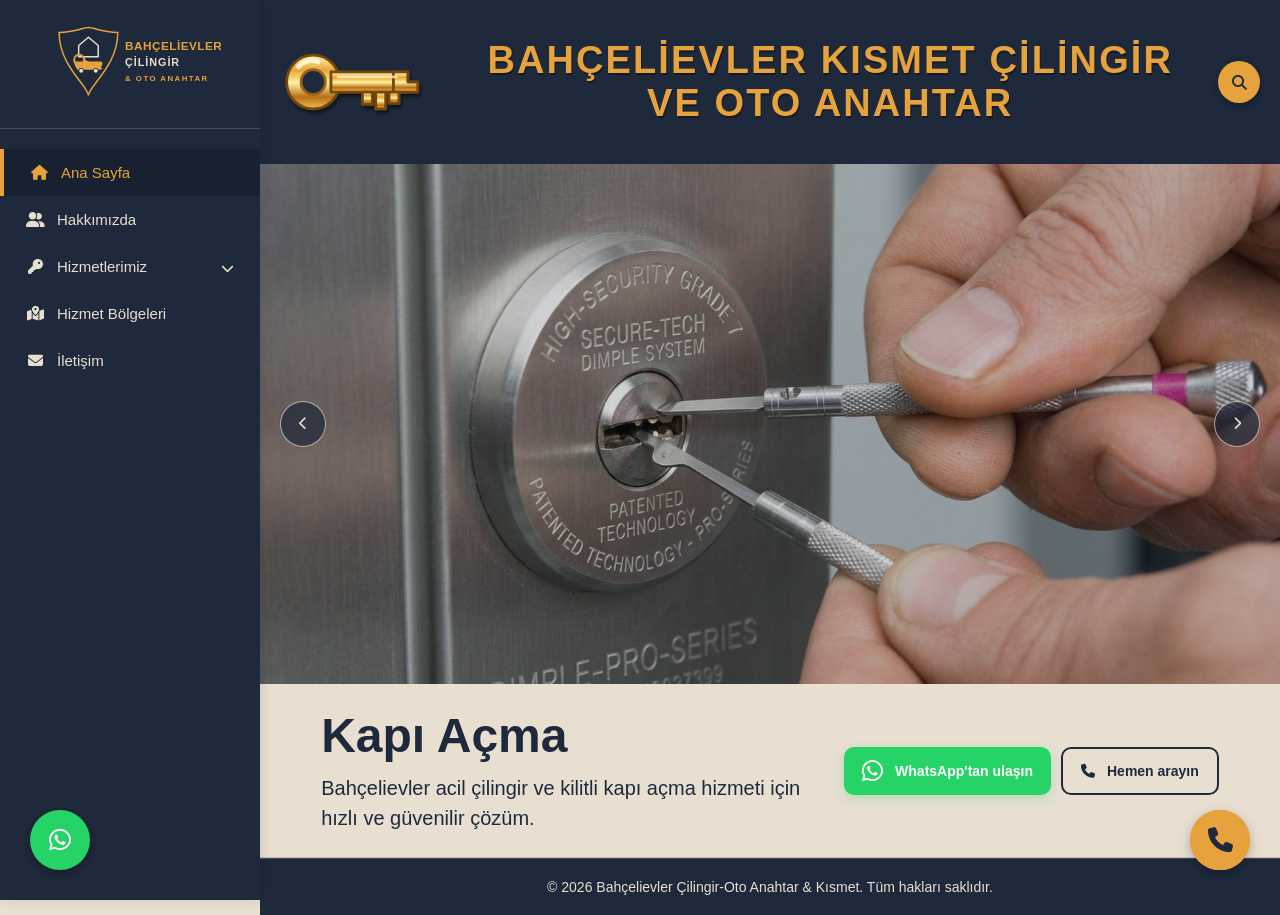
==== commit 0d786997: "edit" ====
--- a/index.html
+++ b/index.html
@@ -50,7 +50,6 @@
                     <h1>BAHÇELİEVLER KISMET ÇİLİNGİR VE OTO ANAHTAR</h1>
                     <button class="home-heading-call" type="button" id="siteSearchToggle" aria-expanded="false" aria-controls="siteSearch">
                         <i class="fa-solid fa-magnifying-glass" aria-hidden="true"></i>
-                        <span>Ara</span>
                     </button>
                     <form class="site-search-form" id="siteSearch" action="arama.html" method="get" hidden>
                         <label class="sr-only" for="siteSearchInput">Sitede ara</label>
--- a/css/style.css
+++ b/css/style.css
@@ -244,9 +244,11 @@
 .home-heading-call {
     display: inline-flex;
     align-items: center;
-    gap: 7px;
     flex: 0 0 auto;
-    padding: 10px 16px;
+    justify-content: center;
+    width: 42px;
+    height: 42px;
+    padding: 0;
     border-radius: 999px;
     background: var(--color-accent);
     color: var(--color-menu);
@@ -1223,8 +1225,8 @@
     }
 
     .home-heading-call {
-        padding: 8px 14px;
-        font-size: 14px;
+        width: 38px;
+        height: 38px;
     }
 
     .home-heading-key {
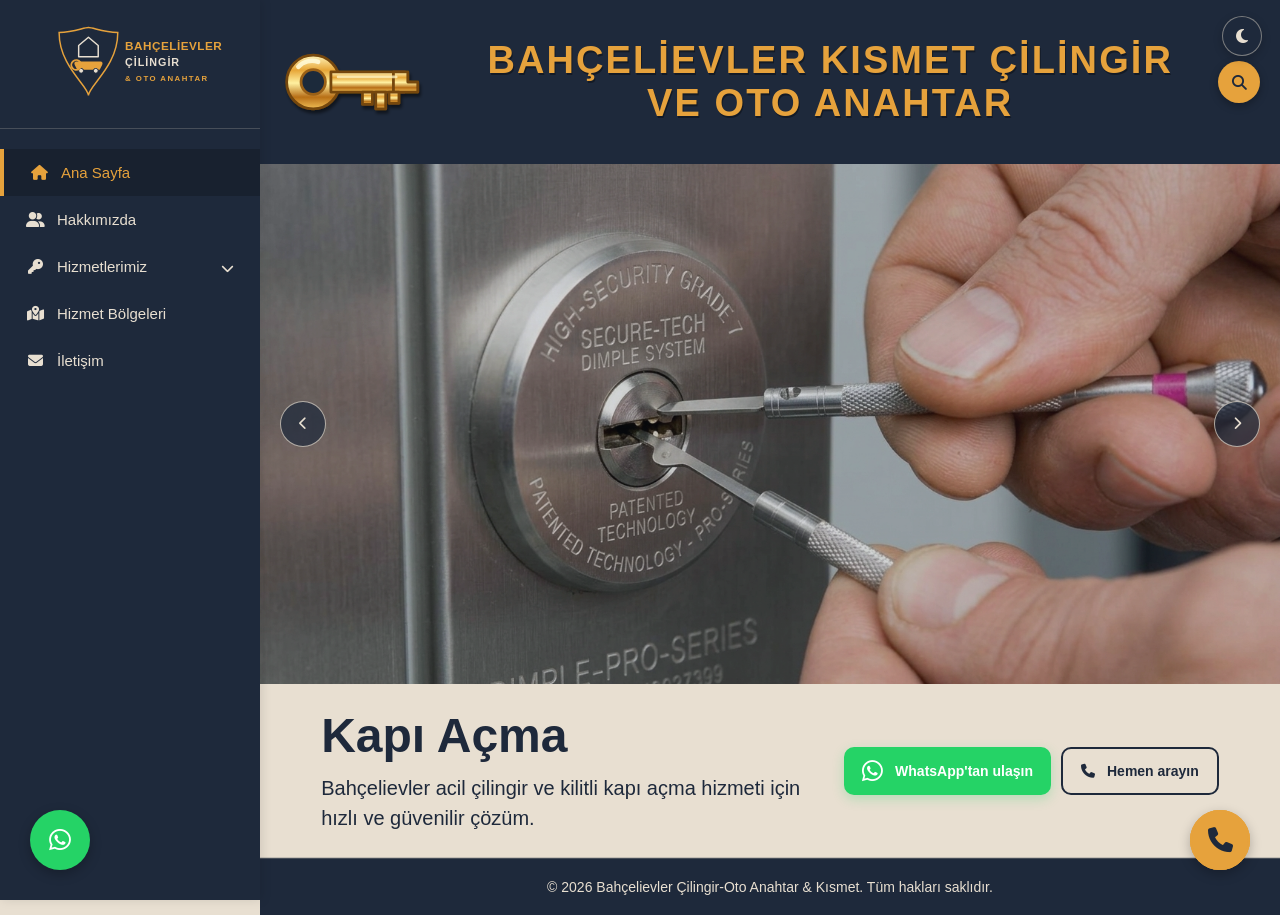
==== commit 97a3ed92: "." ====
--- a/index.html
+++ b/index.html
@@ -9,6 +9,9 @@
     <link rel="stylesheet" href="css/style.css?v=20261104">
 </head>
 <body>
+    <button class="theme-toggle" id="themeToggle" type="button" aria-label="Gece modunu aç" aria-pressed="false">
+        <i class="fa-solid fa-moon" aria-hidden="true"></i>
+    </button>
     <header class="mobile-header">
         <button class="mobile-toggle-btn" id="menuToggle" aria-label="Menüyü aç" aria-expanded="false" aria-controls="siteMenu">
             <i class="fa-solid fa-bars" aria-hidden="true"></i>
@@ -140,8 +143,23 @@
         const mobileHeader = document.querySelector('.mobile-header');
         const siteSearchToggle = document.getElementById('siteSearchToggle');
         const siteSearch = document.getElementById('siteSearch');
+        const themeToggle = document.getElementById('themeToggle');
         const servicesToggle = document.querySelector('.service-submenu-toggle');
         const servicesMenu = document.querySelector('.nav-services');
+
+        const setDarkMode = (isDarkMode) => {
+            document.body.classList.toggle('dark-mode', isDarkMode);
+            themeToggle.setAttribute('aria-pressed', String(isDarkMode));
+            themeToggle.setAttribute('aria-label', isDarkMode ? 'Gündüz modunu aç' : 'Gece modunu aç');
+            themeToggle.querySelector('i').className = isDarkMode ? 'fa-solid fa-sun' : 'fa-solid fa-moon';
+        };
+
+        setDarkMode(localStorage.getItem('darkMode') === 'true');
+        themeToggle.addEventListener('click', () => {
+            const isDarkMode = !document.body.classList.contains('dark-mode');
+            localStorage.setItem('darkMode', String(isDarkMode));
+            setDarkMode(isDarkMode);
+        });
 
         servicesToggle.addEventListener('click', () => {
             const isOpen = servicesMenu.classList.toggle('open');
--- a/css/style.css
+++ b/css/style.css
@@ -17,6 +17,63 @@
     min-height: 100vh;
     background-color: var(--color-taupe);
     color: var(--color-menu);
+}
+
+.theme-toggle {
+    position: fixed;
+    top: 16px;
+    right: 18px;
+    z-index: 1100;
+    display: grid;
+    width: 40px;
+    height: 40px;
+    place-items: center;
+    border: 1px solid rgba(232, 223, 209, 0.45);
+    border-radius: 50%;
+    background: var(--color-menu);
+    color: var(--color-taupe);
+    font-size: 16px;
+    cursor: pointer;
+    box-shadow: 0 3px 10px rgba(0, 0, 0, 0.2);
+    transition: transform 0.2s ease, background-color 0.2s ease, color 0.2s ease;
+}
+
+.theme-toggle:hover,
+.theme-toggle:focus-visible {
+    background: var(--color-accent);
+    color: var(--color-menu);
+    transform: translateY(-2px);
+}
+
+body.dark-mode {
+    background-color: #0f172a;
+    color: #e2e8f0;
+}
+
+body.dark-mode .main-content,
+body.dark-mode .image-slider-info,
+body.dark-mode .content-box,
+body.dark-mode .search-page {
+    background-color: #1e293b;
+}
+
+body.dark-mode .image-slide-caption,
+body.dark-mode .image-slide-caption h1,
+body.dark-mode .image-slide-caption p,
+body.dark-mode .content-box h2,
+body.dark-mode .content-box p,
+body.dark-mode .search-page,
+body.dark-mode .search-page-back,
+body.dark-mode .search-results h2 a {
+    color: #e2e8f0;
+}
+
+body.dark-mode .image-slider-info {
+    border-color: rgba(226, 232, 240, 0.18);
+}
+
+body.dark-mode .content-box {
+    border-color: rgba(226, 232, 240, 0.2);
 }
 
 /* --- MOBİL ÜST BAR & HAMBURGER MENÜ (Varsayılan olarak gizli) --- */
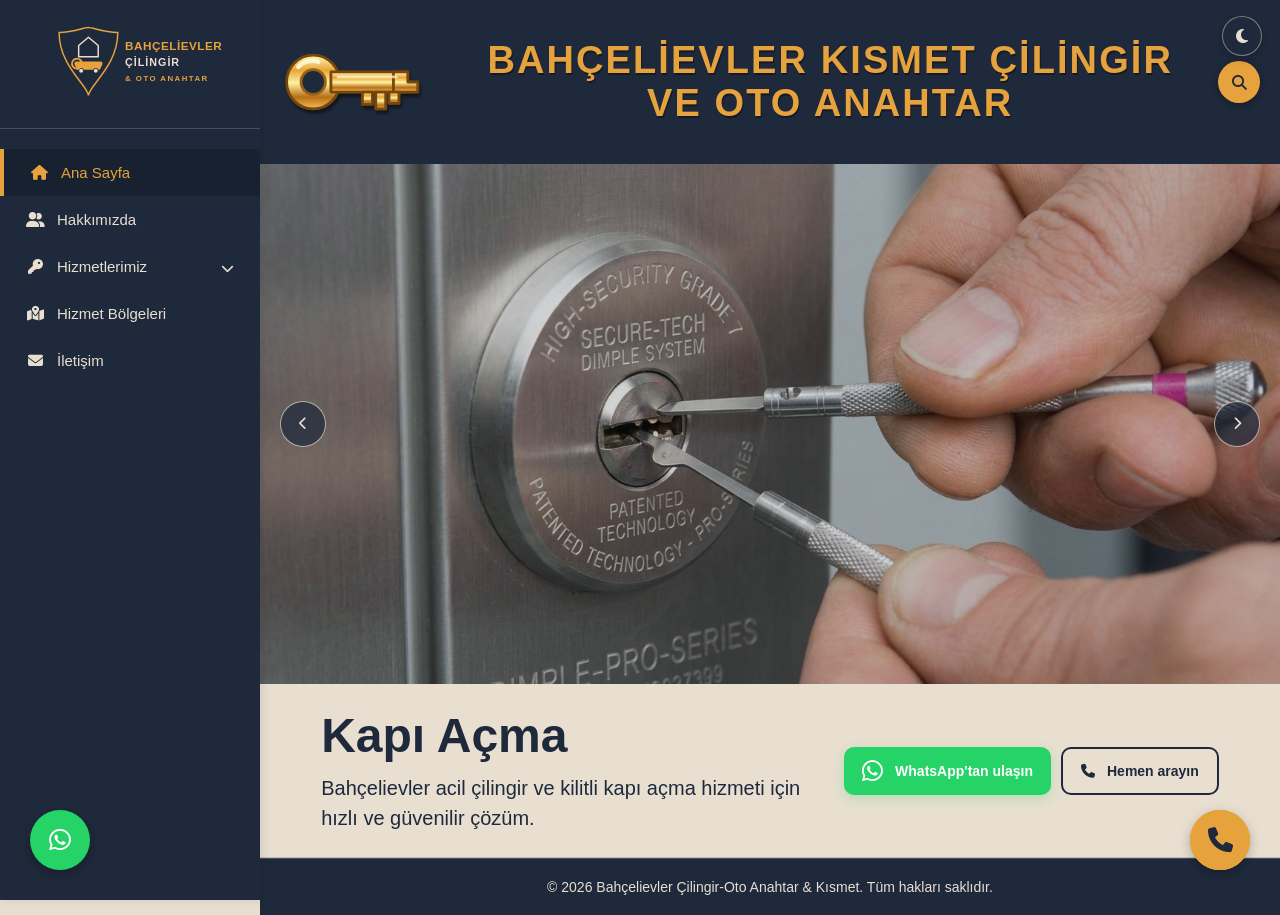
==== commit f54d9d02: "." ====
--- a/index.html
+++ b/index.html
@@ -137,29 +137,15 @@
     <a class="whatsapp-fab" href="https://wa.me/905324356523?text=Acil%20anahtarc%C4%B1%20hizmeti%20i%C3%A7in%20yard%C4%B1m%20istiyorum." target="_blank" rel="noopener noreferrer" aria-label="WhatsApp ile iletişime geç">
         <i class="fa-brands fa-whatsapp" aria-hidden="true"></i>
     </a>
+    <script src="js/theme.js"></script>
     <script>
         const menuToggle = document.getElementById('menuToggle');
         const sidebar = document.getElementById('siteMenu');
         const mobileHeader = document.querySelector('.mobile-header');
         const siteSearchToggle = document.getElementById('siteSearchToggle');
         const siteSearch = document.getElementById('siteSearch');
-        const themeToggle = document.getElementById('themeToggle');
         const servicesToggle = document.querySelector('.service-submenu-toggle');
         const servicesMenu = document.querySelector('.nav-services');
-
-        const setDarkMode = (isDarkMode) => {
-            document.body.classList.toggle('dark-mode', isDarkMode);
-            themeToggle.setAttribute('aria-pressed', String(isDarkMode));
-            themeToggle.setAttribute('aria-label', isDarkMode ? 'Gündüz modunu aç' : 'Gece modunu aç');
-            themeToggle.querySelector('i').className = isDarkMode ? 'fa-solid fa-sun' : 'fa-solid fa-moon';
-        };
-
-        setDarkMode(localStorage.getItem('darkMode') === 'true');
-        themeToggle.addEventListener('click', () => {
-            const isDarkMode = !document.body.classList.contains('dark-mode');
-            localStorage.setItem('darkMode', String(isDarkMode));
-            setDarkMode(isDarkMode);
-        });
 
         servicesToggle.addEventListener('click', () => {
             const isOpen = servicesMenu.classList.toggle('open');
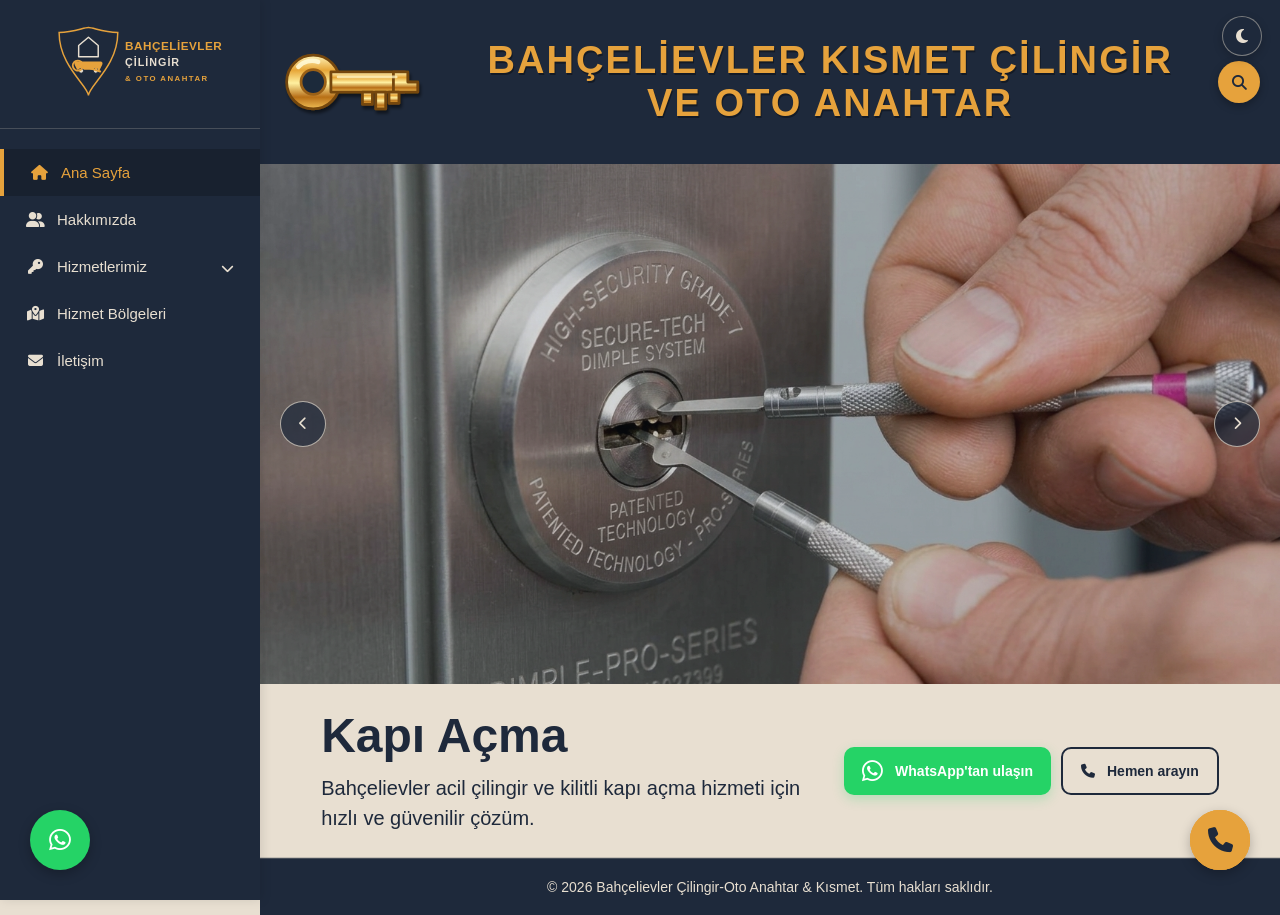
==== commit b54e8be3: "." ====
--- a/index.html
+++ b/index.html
@@ -6,7 +6,7 @@
     <meta name="description" content="Bahçelievler Çilingir-Oto Anahtar & Kısmet. Acil anahtarcı hizmeti için WhatsApp üzerinden iletişime geçin.">
     <title>Bahçelievler Çilingir-Oto Anahtar &amp; Kısmet</title>
     <link rel="stylesheet" href="https://cdnjs.cloudflare.com/ajax/libs/font-awesome/6.4.0/css/all.min.css">
-    <link rel="stylesheet" href="css/style.css?v=20261104">
+    <link rel="stylesheet" href="css/style.css?v=20261105">
 </head>
 <body>
     <button class="theme-toggle" id="themeToggle" type="button" aria-label="Gece modunu aç" aria-pressed="false">
--- a/css/style.css
+++ b/css/style.css
@@ -76,6 +76,51 @@
     border-color: rgba(226, 232, 240, 0.2);
 }
 
+body.dark-mode .service-card,
+body.dark-mode .district-grid details,
+body.dark-mode .emergency-call,
+body.dark-mode .site-search-page-form input {
+    background-color: #0f172a;
+    color: #e2e8f0;
+}
+
+body.dark-mode .service-card,
+body.dark-mode .district-grid details,
+body.dark-mode .emergency-call,
+body.dark-mode .site-search-page-form input,
+body.dark-mode .contact-map {
+    border-color: rgba(226, 232, 240, 0.2);
+}
+
+body.dark-mode .service-card h3,
+body.dark-mode .business-details p,
+body.dark-mode .business-details a,
+body.dark-mode .district-grid summary,
+body.dark-mode .district-grid details p,
+body.dark-mode .emergency-call {
+    color: #e2e8f0;
+}
+
+body.dark-mode .content-box a:not(.contact-link):not(.district-call):not(.emergency-call) {
+    color: #f3c46b;
+}
+
+body.dark-mode .site-search-page-form input::placeholder {
+    color: #94a3b8;
+}
+
+body.dark-mode .search-results article,
+body.dark-mode .area-subtitle,
+body.dark-mode .service-note,
+body.dark-mode .maps-photo-link {
+    border-color: rgba(226, 232, 240, 0.2);
+}
+
+body.dark-mode .service-card-image,
+body.dark-mode .service-detail-image {
+    background-color: #1e293b;
+}
+
 /* --- MOBİL ÜST BAR & HAMBURGER MENÜ (Varsayılan olarak gizli) --- */
 .mobile-header {
     display: none;
